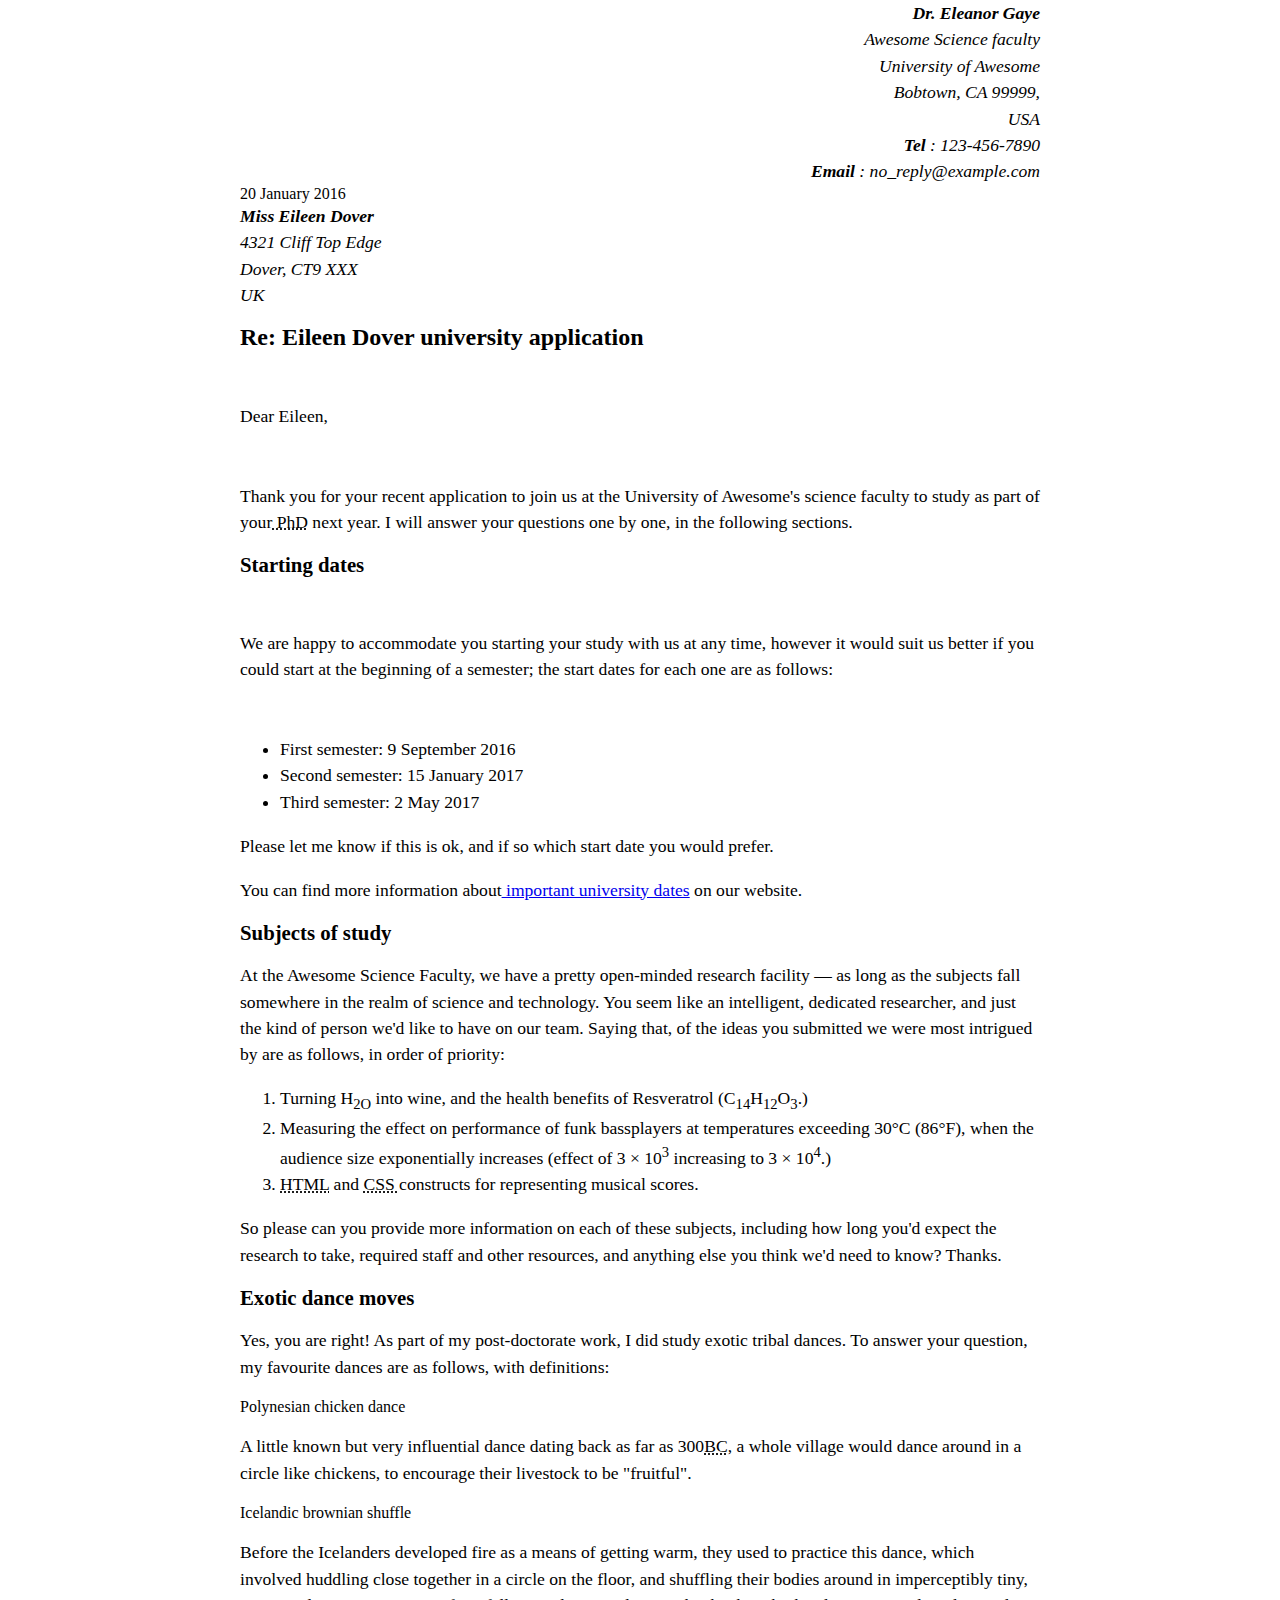
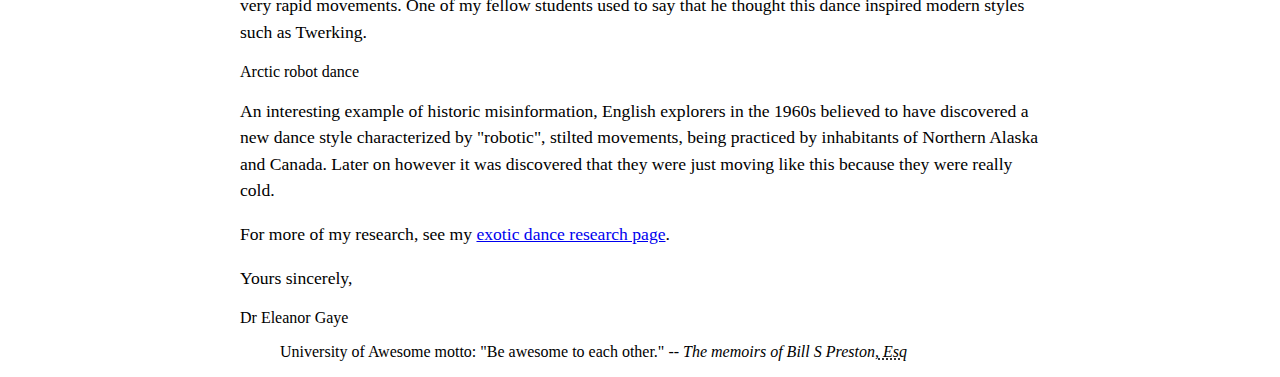
==== index.html @ 5417f6b7 "susccessfully" ====
<!DOCTYPE html>
<html lang="en">
<head>
    <meta charset="utf-8">
    <meta name="Eleanor Gaye" content="width=device-width, initial-scale=1.0">
    <title>Document</title>
  <style> 
  body {
  max-width: 800px;
  margin: 0 auto;
}

.sender-column {
  text-align: right;
}

h1 {
  font-size: 1.5em;
}

h2 {
  font-size: 1.3em;
}

p,ul,ol,dl,address {
  font-size: 1.1em;
}

p, li, dd, dt, address {
  line-height: 1.5;
}
  
  </style>
</head>
<body>
   <address class="sender-column">
     <strong>Dr. Eleanor Gaye</strong><br>
Awesome Science faculty<br>
University of Awesome<br>
Bobtown, CA 99999,<br>
USA<br>
 <strong>Tel </strong>: 123-456-7890<br>
 <strong>Email </strong>: no_reply@example.com<br>
 </address>
  <time datetime="2016-01-20">20 January 2016</time><br>

 <address>
   <strong> Miss Eileen Dover</strong><br>
4321 Cliff Top Edge<br>
Dover, CT9 XXX<br>
UK<br>
    </address>


<h1>Re: Eileen Dover university application</h1><br>

<p>Dear Eileen,</p><br>

<p>Thank you for your recent application to join us at the University of Awesome's science faculty to study as part of your<abbr title="Doctor of Philosophy"> PhD</abbr> next year. I will answer your questions one by one, in the following sections.</p>

<h2>Starting dates</h2><br>

<p>We are happy to accommodate you starting your study with us at any time, however it would suit us better if you could start at the beginning of a semester; the start dates for each one are as follows:</p><br>
<ul>
  <li><time datetime="2017-09-09">First semester: 9 September 2016</time></li>
  <li><time datetime="2017-01-15">Second semester: 15 January 2017</time></li>
  <li><time datetime="2017-05-02">Third semester: 2 May 2017</time></li></ul>
<p>Please let me know if this is ok, and if so which start date you would prefer.</p>

  <p>You can find more information about<a href="http://example.com"> important university dates</a> on our website.</p>
  


<h2>Subjects of study</h2>

<p>At the Awesome Science Faculty, we have a pretty open-minded research facility — as long as the subjects fall somewhere in the realm of science and technology. You seem like an intelligent, dedicated researcher, and just the kind of person we'd like to have on our team. Saying that, of the ideas you submitted we were most intrigued by are as follows, in order of priority:</p>
<ol>
 <li> Turning H<sub>2O</sub> into wine, and the health benefits of Resveratrol (C<sub>14</sub>H<sub>12</sub>O<sub>3</sub>.)</li>
<li>Measuring the effect on performance of funk bassplayers at temperatures exceeding 30°C (86°F), when the audience size exponentially increases (effect of 3 × 10<sup>3</sup> increasing to 3 × 10<sup>4</sup>.)</li>
  <li><abbr title="Hyper Text Markup Language">HTML</abbr> and <abbr title="Cascading Style Sheets">CSS </abbr>constructs for representing musical scores.</li>
</ol>
<p>So please can you provide more information on each of these subjects, including how long you'd expect the research to take, required staff and other resources, and anything else you think we'd need to know? Thanks.</p>


<h2>Exotic dance moves</h2>

<p>Yes, you are right! As part of my post-doctorate work, I did study exotic tribal dances. To answer your question, my favourite dances are as follows, with definitions:</p>

Polynesian chicken dance
<p>A little known but very influential dance dating back as far as 300<abbr title="Before Christ">BC</abbr>, a whole village would dance around in a circle like chickens, to encourage their livestock to be "fruitful".</p>
  Icelandic brownian shuffle
<p>Before the Icelanders developed fire as a means of getting warm, they used to practice this dance, which involved huddling close together in a circle on the floor, and shuffling their bodies around in imperceptibly tiny, very rapid movements. One of my fellow students used to say that he thought this dance inspired modern styles such as Twerking.</p>
Arctic robot dance
<p>An interesting example of historic misinformation, English explorers in the 1960s believed to have discovered a new dance style characterized by "robotic", stilted movements, being practiced by inhabitants of Northern Alaska and Canada. Later on however it was discovered that they were just moving like this because they were really cold.</p>

  <p>For more of my research, see my <a href="http://example.com">exotic dance research page</a>.</p>

  <p>Yours sincerely,</p>
Dr Eleanor Gaye
<blockquote>
University of Awesome motto: "Be awesome to each other." --<i> The memoirs of Bill S Preston,<abbr title="Esquire"> Esq</abbr></i>
</blockquote></body></html>
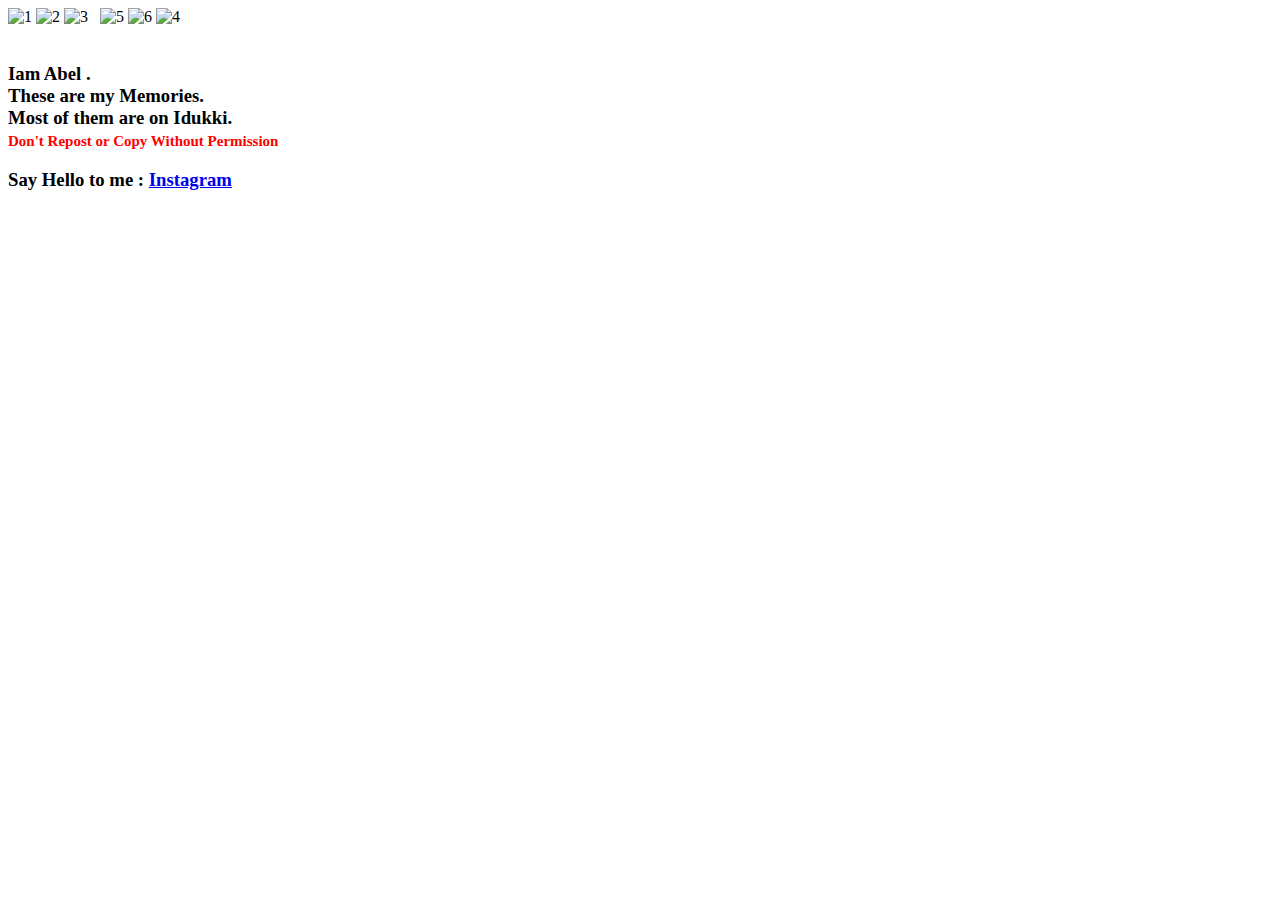
==== commit cef9fd54: "Rename pic.html to index.html" ====
--- a/index.html
+++ b/index.html
@@ -1,102 +1,71 @@
 <!DOCTYPE html>
 <html lang="en">
 <head>
-    <meta charset="utf-8">
-    <meta name="Eleanor Gaye" content="width=device-width, initial-scale=1.0">
+    <meta charset="UTF-8">
+    <meta name="viewport" content="width=device-width, initial-scale=1.0">
     <title>Document</title>
-  <style> 
-  body {
-  max-width: 800px;
-  margin: 0 auto;
-}
-
-.sender-column {
-  text-align: right;
-}
-
-h1 {
-  font-size: 1.5em;
-}
-
-h2 {
-  font-size: 1.3em;
-}
-
-p,ul,ol,dl,address {
-  font-size: 1.1em;
-}
-
-p, li, dd, dt, address {
-  line-height: 1.5;
-}
-  
-  </style>
+    <link rel="stylesheet" href="pics.css">
 </head>
 <body>
-   <address class="sender-column">
-     <strong>Dr. Eleanor Gaye</strong><br>
-Awesome Science faculty<br>
-University of Awesome<br>
-Bobtown, CA 99999,<br>
-USA<br>
- <strong>Tel </strong>: 123-456-7890<br>
- <strong>Email </strong>: no_reply@example.com<br>
- </address>
-  <time datetime="2016-01-20">20 January 2016</time><br>
+    <div class="container">
+        <div class="section">
+            <img src="20240403_173956.jpg" alt="1">
+            <img src="20230915_131024.jpg" alt="2">
+            <img src="20231006_123444.jpg" alt="3">
+            <img src="20241011_103517.jpg" alt="">
+            <img src="20240810_151117.jpg" alt="">
+            <img src="20231008_154018.jpg" alt="5">
+            <img src="20240614_065947.jpg" alt="6">
+            <img src="20231008_153308.jpg" alt="4">
+            <img src="20241214_202905.jpg" alt="">
+            <img src="20241005_161409.jpg" alt="">
+        </div>
+        <div class="section">
+            <img src="20241001_073510.jpg" alt="">
+            <img src="20240614_074454.jpg" alt="">
+            <img src="20231022_112811 1.jpg" alt="">
+            <img src="20241206_180529.jpg" alt="">
+            <img src="20240810_145415.jpg" alt="">
+            <img src="20240402_161528.jpg" alt="">
+            <img src="20240625_133205.jpg" alt="">
+            <img src="20231017_074416.jpg" alt="">
+            <img src="munnarDiaries.jpg" alt="">
+            <img src="20240625_133406.jpg" alt="">
+            <div class="about"><h3>Iam Abel .<br>These are my Memories.<br>Most of them are on Idukki.<br><strong style="color: red;font-size: 15px;">Don't Repost or Copy Without Permission</strong></h3>
+            <h3 style="font-family:cursive;">Say Hello to me : <a href="https://www.instagram.com/abel.stories/">Instagram</a></h3>
+            </div>
+        </div>
+        <div class="section">
+            <img src="20241019_162830 1.jpg" alt="">
+            <img src="20241011_103517.jpg" alt="">
+            <img src="IMG_20241207_160356.jpg" alt="">
+            <img src="20241011_105225.jpg" alt="">
+            
+            <img src="20241214_202905.jpg" alt="">
+            <img src="20231019_063845 1.jpg" alt="">
+            <img src="20241010_172558.jpg" alt="">
+            <img src="20241113_071102.jpg" alt="">
+            <img src="20241027_062714.jpg" alt="">
+            <img src="20240526_174523.jpg" alt="">
+            <img src="q.jpg" alt="">
+        </div>
+        <div class="section">
+            <img src="20240724_162714.jpg" alt="">
+            <img src="20250222_081533.jpg" alt="">
+            <img src="20240502_185059.jpg" alt="">
+            <img src="20240810_145954.jpg" alt="">
+            <img src="q.jpg" alt="">
+            <img src="20241103_092419.jpg" alt="">
+            <img src="20240603_175450.jpg" alt="">
+            <img src="20241225_170546.jpg" alt="">
+           
+        </div></div></body></html>
+        
+    
+    
 
- <address>
-   <strong> Miss Eileen Dover</strong><br>
-4321 Cliff Top Edge<br>
-Dover, CT9 XXX<br>
-UK<br>
-    </address>
-
-
-<h1>Re: Eileen Dover university application</h1><br>
-
-<p>Dear Eileen,</p><br>
-
-<p>Thank you for your recent application to join us at the University of Awesome's science faculty to study as part of your<abbr title="Doctor of Philosophy"> PhD</abbr> next year. I will answer your questions one by one, in the following sections.</p>
-
-<h2>Starting dates</h2><br>
-
-<p>We are happy to accommodate you starting your study with us at any time, however it would suit us better if you could start at the beginning of a semester; the start dates for each one are as follows:</p><br>
-<ul>
-  <li><time datetime="2017-09-09">First semester: 9 September 2016</time></li>
-  <li><time datetime="2017-01-15">Second semester: 15 January 2017</time></li>
-  <li><time datetime="2017-05-02">Third semester: 2 May 2017</time></li></ul>
-<p>Please let me know if this is ok, and if so which start date you would prefer.</p>
-
-  <p>You can find more information about<a href="http://example.com"> important university dates</a> on our website.</p>
-  
-
-
-<h2>Subjects of study</h2>
-
-<p>At the Awesome Science Faculty, we have a pretty open-minded research facility — as long as the subjects fall somewhere in the realm of science and technology. You seem like an intelligent, dedicated researcher, and just the kind of person we'd like to have on our team. Saying that, of the ideas you submitted we were most intrigued by are as follows, in order of priority:</p>
-<ol>
- <li> Turning H<sub>2O</sub> into wine, and the health benefits of Resveratrol (C<sub>14</sub>H<sub>12</sub>O<sub>3</sub>.)</li>
-<li>Measuring the effect on performance of funk bassplayers at temperatures exceeding 30°C (86°F), when the audience size exponentially increases (effect of 3 × 10<sup>3</sup> increasing to 3 × 10<sup>4</sup>.)</li>
-  <li><abbr title="Hyper Text Markup Language">HTML</abbr> and <abbr title="Cascading Style Sheets">CSS </abbr>constructs for representing musical scores.</li>
-</ol>
-<p>So please can you provide more information on each of these subjects, including how long you'd expect the research to take, required staff and other resources, and anything else you think we'd need to know? Thanks.</p>
-
-
-<h2>Exotic dance moves</h2>
-
-<p>Yes, you are right! As part of my post-doctorate work, I did study exotic tribal dances. To answer your question, my favourite dances are as follows, with definitions:</p>
-
-Polynesian chicken dance
-<p>A little known but very influential dance dating back as far as 300<abbr title="Before Christ">BC</abbr>, a whole village would dance around in a circle like chickens, to encourage their livestock to be "fruitful".</p>
-  Icelandic brownian shuffle
-<p>Before the Icelanders developed fire as a means of getting warm, they used to practice this dance, which involved huddling close together in a circle on the floor, and shuffling their bodies around in imperceptibly tiny, very rapid movements. One of my fellow students used to say that he thought this dance inspired modern styles such as Twerking.</p>
-Arctic robot dance
-<p>An interesting example of historic misinformation, English explorers in the 1960s believed to have discovered a new dance style characterized by "robotic", stilted movements, being practiced by inhabitants of Northern Alaska and Canada. Later on however it was discovered that they were just moving like this because they were really cold.</p>
-
-  <p>For more of my research, see my <a href="http://example.com">exotic dance research page</a>.</p>
-
-  <p>Yours sincerely,</p>
-Dr Eleanor Gaye
-<blockquote>
-University of Awesome motto: "Be awesome to each other." --<i> The memoirs of Bill S Preston,<abbr title="Esquire"> Esq</abbr></i>
-</blockquote></body></html>
+            
+            
+      
+    
+   
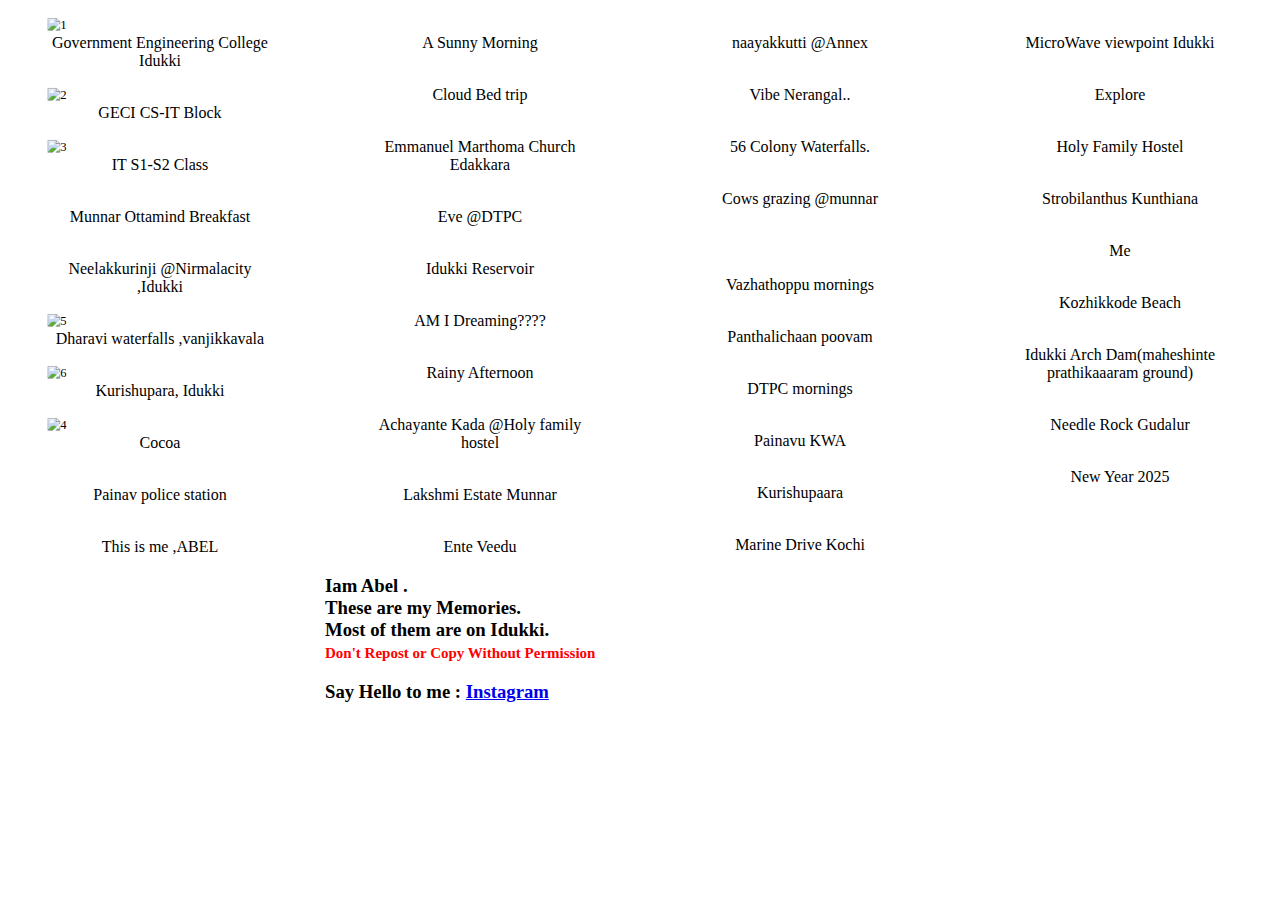
==== commit 0e113288: "added responsive" ====
--- a/index.html
+++ b/index.html
@@ -9,56 +9,55 @@
 <body>
     <div class="container">
         <div class="section">
-            <img src="20240403_173956.jpg" alt="1">
-            <img src="20230915_131024.jpg" alt="2">
-            <img src="20231006_123444.jpg" alt="3">
-            <img src="20241011_103517.jpg" alt="">
-            <img src="20240810_151117.jpg" alt="">
-            <img src="20231008_154018.jpg" alt="5">
-            <img src="20240614_065947.jpg" alt="6">
-            <img src="20231008_153308.jpg" alt="4">
-            <img src="20241214_202905.jpg" alt="">
-            <img src="20241005_161409.jpg" alt="">
+           <figure><img src="20240403_173956.jpg" alt="1"><figcaption>Government Engineering College Idukki</figcaption></figure> 
+            <figure><img src="20230915_131024.jpg" alt="2"><figcaption>GECI CS-IT Block</figcaption></figure>
+            <figure><img src="20231006_123444.jpg" alt="3"><figcaption>IT S1-S2 Class</figcaption></figure>
+           <figure> <img src="20241011_103517.jpg" alt=""><figcaption>Munnar Ottamind Breakfast</figcaption></figure>
+            <figure><img src="20240810_151117.jpg" alt=""><figcaption>Neelakkurinji @Nirmalacity ,Idukki</figcaption></figure>
+            <figure><img src="20231008_154018.jpg" alt="5"><figcaption>Dharavi waterfalls ,vanjikkavala </figcaption></figure>
+            <figure><img src="20240614_065947.jpg" alt="6"><figcaption>Kurishupara, Idukki</figcaption></figure>
+            <figure><img src="20231008_153308.jpg" alt="4"><figcaption>Cocoa </figcaption></figure>
+            <figure><img src="20241214_202905.jpg" alt=""><figcaption>Painav police station</figcaption></figure>
+            <figure><img src="20241005_161409.jpg" alt=""><figcaption>This is me ,ABEL</figcaption></figure>
         </div>
         <div class="section">
-            <img src="20241001_073510.jpg" alt="">
-            <img src="20240614_074454.jpg" alt="">
-            <img src="20231022_112811 1.jpg" alt="">
-            <img src="20241206_180529.jpg" alt="">
-            <img src="20240810_145415.jpg" alt="">
-            <img src="20240402_161528.jpg" alt="">
-            <img src="20240625_133205.jpg" alt="">
-            <img src="20231017_074416.jpg" alt="">
-            <img src="munnarDiaries.jpg" alt="">
-            <img src="20240625_133406.jpg" alt="">
+            <figure><img src="20241001_073510.jpg" alt=""><figcaption>A Sunny Morning</figcaption></figure>
+            <figure><img src="20240614_074454.jpg" alt=""><figcaption>Cloud Bed trip</figcaption></figure>
+            <figure><img src="20231022_112811 1.jpg" alt=""><figcaption>Emmanuel Marthoma Church Edakkara</figcaption></figure>
+            <figure><img src="20241206_180529.jpg" alt=""><figcaption>Eve @DTPC</figcaption></figure>
+            <figure><img src="20240810_145415.jpg" alt=""><figcaption>Idukki Reservoir</figcaption></figure>
+            <figure><img src="20240402_161528.jpg" alt=""><figcaption>AM I Dreaming????</figcaption></figure>
+            <figure><img src="20240625_133205.jpg" alt=""><figcaption>Rainy Afternoon</figcaption></figure>
+            <figure><img src="20231017_074416.jpg" alt=""><figcaption>Achayante Kada @Holy family hostel</figcaption></figure>
+            <figure><img src="munnarDiaries.jpg" alt=""><figcaption>Lakshmi Estate Munnar</figcaption></figure>
+            <figure><img src="20240625_133406.jpg" alt=""><figcaption>Ente Veedu</figcaption></figure>
             <div class="about"><h3>Iam Abel .<br>These are my Memories.<br>Most of them are on Idukki.<br><strong style="color: red;font-size: 15px;">Don't Repost or Copy Without Permission</strong></h3>
             <h3 style="font-family:cursive;">Say Hello to me : <a href="https://www.instagram.com/abel.stories/">Instagram</a></h3>
             </div>
         </div>
         <div class="section">
-            <img src="20241019_162830 1.jpg" alt="">
-            <img src="20241011_103517.jpg" alt="">
-            <img src="IMG_20241207_160356.jpg" alt="">
-            <img src="20241011_105225.jpg" alt="">
-            
-            <img src="20241214_202905.jpg" alt="">
-            <img src="20231019_063845 1.jpg" alt="">
-            <img src="20241010_172558.jpg" alt="">
-            <img src="20241113_071102.jpg" alt="">
-            <img src="20241027_062714.jpg" alt="">
-            <img src="20240526_174523.jpg" alt="">
-            <img src="q.jpg" alt="">
+            <figure><img src="20241019_162830 1.jpg" alt=""><figcaption>naayakkutti @Annex  </figcaption></figure>
+            <figure><img src="20241010_172558.jpg" alt=""><figcaption>Vibe Nerangal..</figcaption></figure>
+            <figure><img src="IMG_20241207_160356.jpg" alt=""><figcaption>56 Colony Waterfalls.</figcaption></figure>
+            <figure><img src="20241011_105225.jpg" alt=""><figcaption>Cows grazing @munnar</figcaption></figure>
+            <figure><img src="20241214_202905.jpg" alt=""><figcaption></figcaption></figure>
+            <figure><img src="20231019_063845 1.jpg" alt=""><figcaption>Vazhathoppu mornings</figcaption></figure>
+            <figure><img src="20241010_172558.jpg" alt=""><figcaption>Panthalichaan poovam</figcaption></figure>
+            <figure><img src="20241113_071102.jpg" alt=""><figcaption>DTPC mornings</figcaption></figure>
+            <figure><img src="20241027_062714.jpg" alt=""><figcaption>Painavu KWA</figcaption></figure>
+            <figure><img src="20240526_174523.jpg" alt=""><figcaption>Kurishupaara</figcaption></figure>
+            <figure><img src="q.jpg" alt=""><figcaption>Marine Drive Kochi</figcaption></figure>
         </div>
         <div class="section">
-            <img src="20240724_162714.jpg" alt="">
-            <img src="20250222_081533.jpg" alt="">
-            <img src="20240502_185059.jpg" alt="">
-            <img src="20240810_145954.jpg" alt="">
-            <img src="q.jpg" alt="">
-            <img src="20241103_092419.jpg" alt="">
-            <img src="20240603_175450.jpg" alt="">
-            <img src="20241225_170546.jpg" alt="">
-           
+            <figure><img src="20240724_162714.jpg" alt=""><figcaption>MicroWave viewpoint Idukki</figcaption></figure>
+            <figure><img src="20250222_081533.jpg" alt=""><figcaption>Explore</figcaption></figure>
+            <figure><img src="20240502_185059.jpg" alt=""><figcaption>Holy Family Hostel</figcaption></figure>
+            <figure><img src="20240810_145954.jpg" alt=""><figcaption>Strobilanthus Kunthiana</figcaption></figure>
+           <figure><img src="20241005_161409.jpg" alt=""><figcaption>Me</figcaption></figure>
+            <figure><img src="20241103_092419.jpg" alt=""><figcaption>Kozhikkode Beach</figcaption></figure>
+            <figure><img src="20240603_175450.jpg" alt=""><figcaption>Idukki Arch Dam(maheshinte prathikaaaram ground)</figcaption></figure>
+            <figure><img src="20241225_170546.jpg" alt=""><figcaption>Needle Rock Gudalur</figcaption></figure>
+            <figure><img src="m.jpg" alt=""><figcaption>New Year 2025</figcaption></figure>
         </div></div></body></html>
         
     
--- a/pics.css
+++ b/pics.css
@@ -0,0 +1,64 @@
+*{
+    box-sizing: border-box;
+}
+body{
+    margin:0;
+    background-color:white;
+}
+.container{
+    display: flex;
+    flex-wrap: wrap;
+}
+.section{
+    flex: 25%;
+    padding: 0px 5px;
+}
+img{
+    width: 100%;
+    border-radius: 0;
+    padding-left: 0px;
+    transform: scale(.8);
+}
+img:hover{
+    transform: scale(1.1);
+    transition: .4s ease-in;
+    border-radius: 5px;
+    flex: 100%;
+}
+.section about{
+    width: auto;
+    height: auto;
+    font-family: monospace;
+    font-size: 1vw;
+    color: black;
+    background-color: transparent;
+}
+figcaption{
+    text-align: center;
+    font-family: serif;
+    font-weight: 500;
+}
+@media (max-width:991px) {
+    .section{
+        flex: calc(100/3);
+    }
+    figcaption{
+        text-align: center;
+    }
+}
+@media (max-width:767px) {
+    .section{
+        flex: 50%;
+    }
+    figcaption{
+        text-align: center;
+    }
+}
+@media (max-width:767px) {
+    .section{
+        flex: 100%;
+    }
+    figcaption{
+        text-align: center;
+    }
+}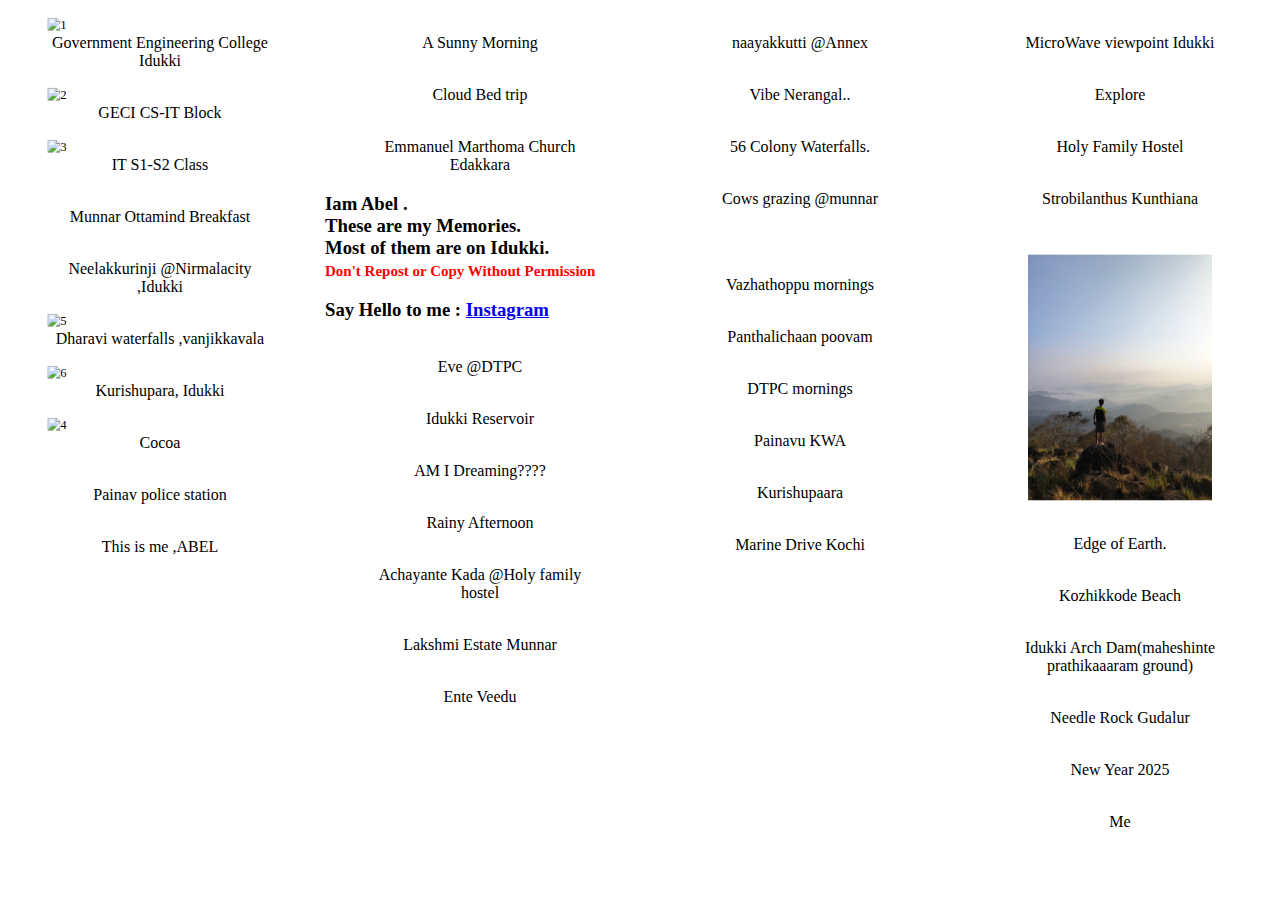
==== commit bd7f6a85: "Rename pic.html to index.html" ====
--- a/index.html
+++ b/index.html
@@ -24,6 +24,9 @@
             <figure><img src="20241001_073510.jpg" alt=""><figcaption>A Sunny Morning</figcaption></figure>
             <figure><img src="20240614_074454.jpg" alt=""><figcaption>Cloud Bed trip</figcaption></figure>
             <figure><img src="20231022_112811 1.jpg" alt=""><figcaption>Emmanuel Marthoma Church Edakkara</figcaption></figure>
+            <div class="about"><h3>Iam Abel .<br>These are my Memories.<br>Most of them are on Idukki.<br><strong style="color: red;font-size: 15px;">Don't Repost or Copy Without Permission</strong></h3>
+                <h3 style="font-family:cursive;">Say Hello to me : <a href="https://www.instagram.com/abel.stories/">Instagram</a></h3>
+                </div>
             <figure><img src="20241206_180529.jpg" alt=""><figcaption>Eve @DTPC</figcaption></figure>
             <figure><img src="20240810_145415.jpg" alt=""><figcaption>Idukki Reservoir</figcaption></figure>
             <figure><img src="20240402_161528.jpg" alt=""><figcaption>AM I Dreaming????</figcaption></figure>
@@ -31,9 +34,7 @@
             <figure><img src="20231017_074416.jpg" alt=""><figcaption>Achayante Kada @Holy family hostel</figcaption></figure>
             <figure><img src="munnarDiaries.jpg" alt=""><figcaption>Lakshmi Estate Munnar</figcaption></figure>
             <figure><img src="20240625_133406.jpg" alt=""><figcaption>Ente Veedu</figcaption></figure>
-            <div class="about"><h3>Iam Abel .<br>These are my Memories.<br>Most of them are on Idukki.<br><strong style="color: red;font-size: 15px;">Don't Repost or Copy Without Permission</strong></h3>
-            <h3 style="font-family:cursive;">Say Hello to me : <a href="https://www.instagram.com/abel.stories/">Instagram</a></h3>
-            </div>
+            
         </div>
         <div class="section">
             <figure><img src="20241019_162830 1.jpg" alt=""><figcaption>naayakkutti @Annex  </figcaption></figure>
@@ -53,11 +54,13 @@
             <figure><img src="20250222_081533.jpg" alt=""><figcaption>Explore</figcaption></figure>
             <figure><img src="20240502_185059.jpg" alt=""><figcaption>Holy Family Hostel</figcaption></figure>
             <figure><img src="20240810_145954.jpg" alt=""><figcaption>Strobilanthus Kunthiana</figcaption></figure>
-           <figure><img src="20241005_161409.jpg" alt=""><figcaption>Me</figcaption></figure>
+            <figure><img src="IMG_20250222_073545-01.jpeg" alt=""><figcaption>Edge of Earth.</figcaption></figure>
             <figure><img src="20241103_092419.jpg" alt=""><figcaption>Kozhikkode Beach</figcaption></figure>
             <figure><img src="20240603_175450.jpg" alt=""><figcaption>Idukki Arch Dam(maheshinte prathikaaaram ground)</figcaption></figure>
             <figure><img src="20241225_170546.jpg" alt=""><figcaption>Needle Rock Gudalur</figcaption></figure>
             <figure><img src="m.jpg" alt=""><figcaption>New Year 2025</figcaption></figure>
+           
+            <figure><img src="20241005_161409.jpg" alt=""><figcaption>Me</figcaption></figure>
         </div></div></body></html>
         
     
